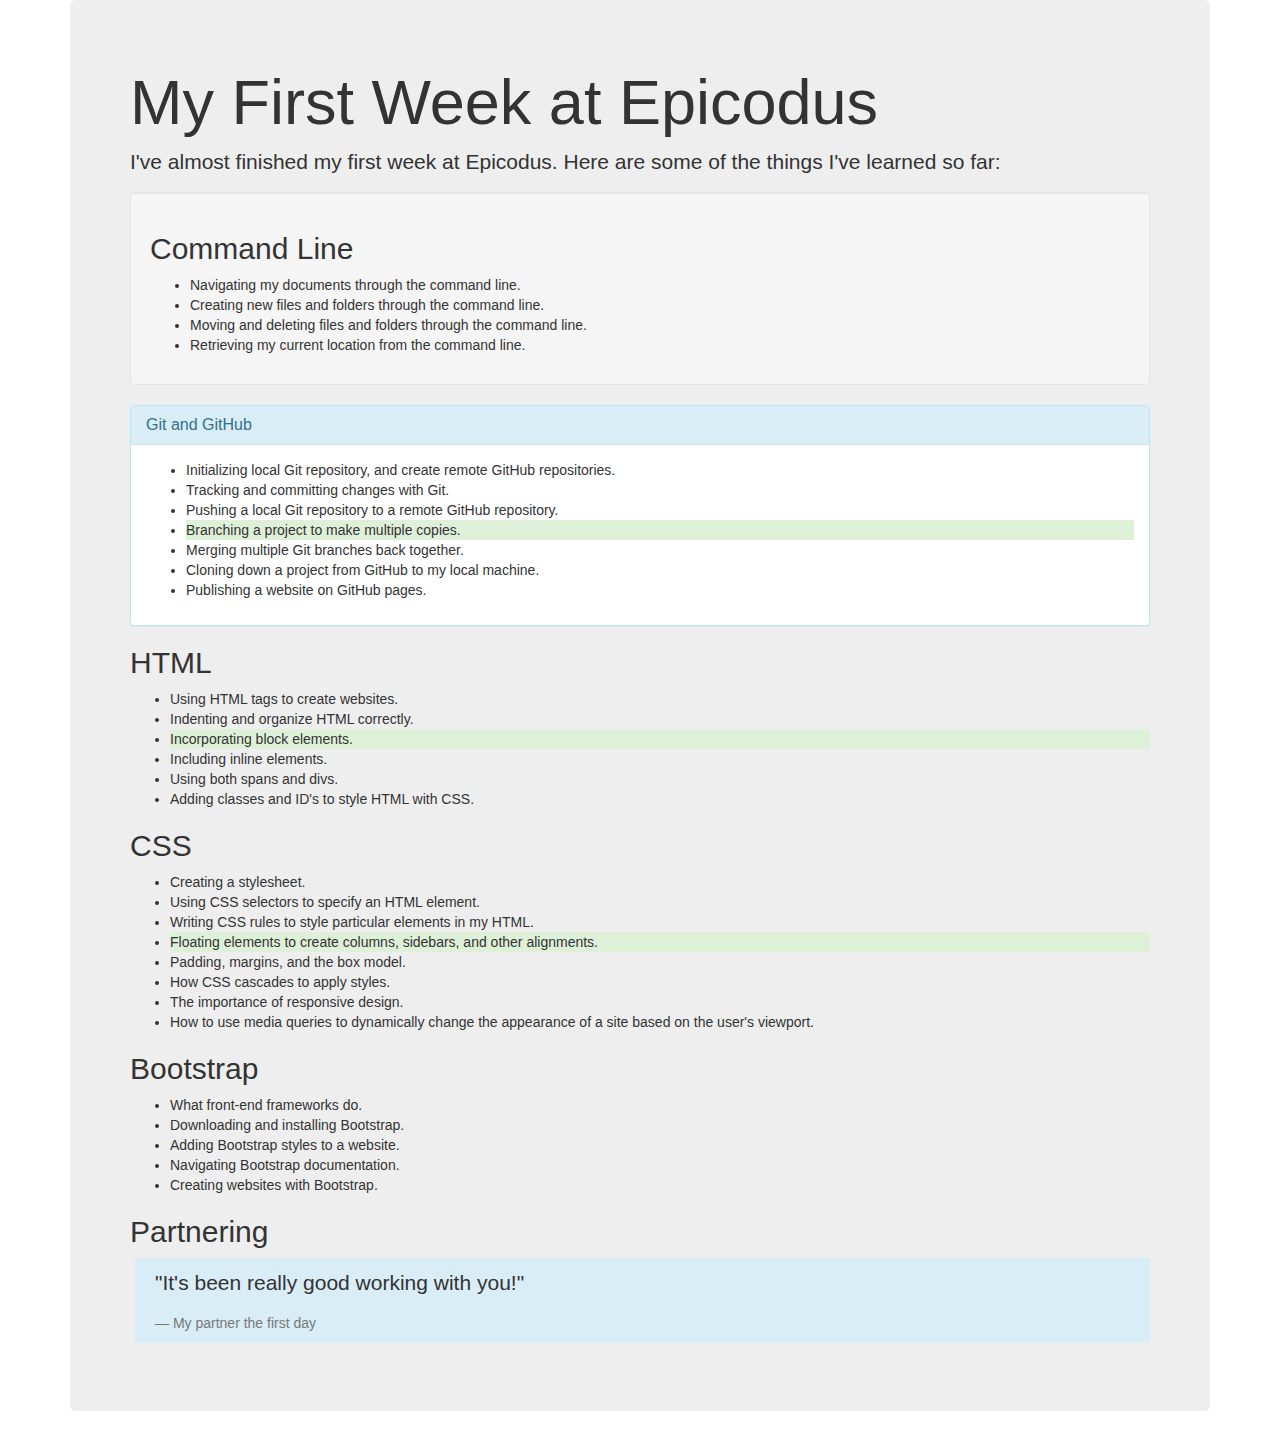
==== index.html @ f160a8d7 "link and create first Bootstrap" ====
<!DOCTYPE html>
<html>
  <head>
    <title>My First Week at Epicodus</title>
    <link href="css/bootstrap.css" rel="stylesheet" type="text/css">
  </head>
  <body>
    <div class="container">
      <div class="jumbotron">
        <h1>My First Week at Epicodus</h1>
        <p>
          I've almost finished my first week at Epicodus. Here are some of the things I've learned so far:
        </p>
        <div class="well">
          <h2>Command Line</h2>
          <ul>
            <li>Navigating my documents through the command line.</li>
            <li>Creating new files and folders through the command line.</li>
            <li>Moving and deleting files and folders through the command line.</li>
            <li>Retrieving my current location from the command line.</li>
          </ul>
        </div>
        <div class="panel panel-info">
          <div class="panel-heading">
            <h2 class="panel-title">Git and GitHub</h2>
          </div>
          <div class="panel-body">
            <ul>
              <li>Initializing local Git repository, and create remote GitHub repositories.</li>
              <li>Tracking and committing changes with Git.</li>
              <li>Pushing a local Git repository to a remote GitHub repository.</li>
              <li class="bg-success">Branching a project to make multiple copies.</li>
              <li>Merging multiple Git branches back together.</li>
              <li>Cloning down a project from GitHub to my local machine.</li>
              <li>Publishing a website on GitHub pages.</li>
            </ul>
          </div>
        </div>
        <h2>HTML</h2>
        <ul>
          <li>Using HTML tags to create websites.</li>
          <li>Indenting and organize HTML correctly.</li>
          <li class="bg-success">Incorporating block elements.</li>
          <li>Including inline elements.</li>
          <li>Using both spans and divs.</li>
          <li>Adding classes and ID's to style HTML with CSS.</li>
        </ul>
        <h2>CSS</h2>
        <ul>
          <li>Creating a stylesheet.</li>
          <li>Using CSS selectors to specify an HTML element.</li>
          <li>Writing CSS rules to style particular elements in my HTML.</li>
          <li class="bg-success">Floating elements to create columns, sidebars, and other alignments.</li>
          <li>Padding, margins, and the box model.</li>
          <li>How CSS cascades to apply styles.</li>
          <li>The importance of responsive design.</li>
          <li>How to use media queries to dynamically change the appearance of a site based on the user's viewport.</li>
        </ul>
        <h2>Bootstrap</h2>
        <ul>
          <li>What front-end frameworks do.</li>
          <li>Downloading and installing Bootstrap.</li>
          <li>Adding Bootstrap styles to a website.</li>
          <li>Navigating Bootstrap documentation.</li>
          <li>Creating websites with Bootstrap.</li>
        </ul>
        <h2>Partnering</h2>
        <blockquote class="bg-info">
          <p>"It's been really good working with you!"</p>
          <footer>My partner the first day</footer>
      </div>
    </div>
  </body>
</html>
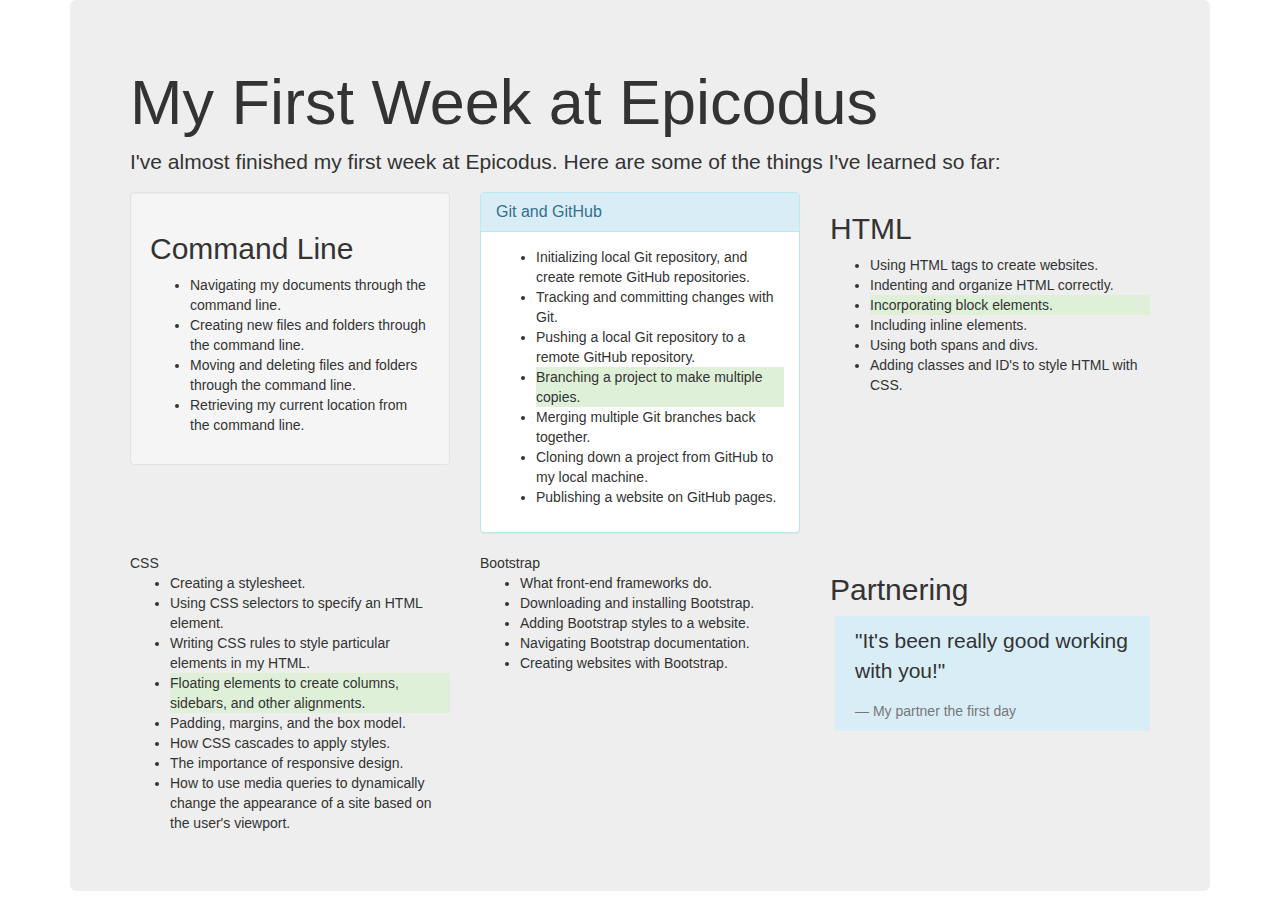
==== commit 596047a4: "add a grid system to bootstrap site" ====
--- a/index.html
+++ b/index.html
@@ -11,63 +11,83 @@
         <p>
           I've almost finished my first week at Epicodus. Here are some of the things I've learned so far:
         </p>
-        <div class="well">
-          <h2>Command Line</h2>
-          <ul>
-            <li>Navigating my documents through the command line.</li>
-            <li>Creating new files and folders through the command line.</li>
-            <li>Moving and deleting files and folders through the command line.</li>
-            <li>Retrieving my current location from the command line.</li>
-          </ul>
-        </div>
-        <div class="panel panel-info">
-          <div class="panel-heading">
-            <h2 class="panel-title">Git and GitHub</h2>
+        <div class="row">
+          <div class="col-md-4">
+            <div class="well">
+              <h2>Command Line</h2>
+              <ul>
+                <li>Navigating my documents through the command line.</li>
+                <li>Creating new files and folders through the command line.</li>
+                <li>Moving and deleting files and folders through the command line.</li>
+                <li>Retrieving my current location from the command line.</li>
+              </ul>
+            </div>
           </div>
-          <div class="panel-body">
+          <div class="col-md-4">
+            <div class="panel panel-info">
+              <div class="panel-heading">
+                <h2 class="panel-title">Git and GitHub</h2>
+              </div>
+              <div class="panel-body">
+                <ul>
+                  <li>Initializing local Git repository, and create remote GitHub repositories.</li>
+                  <li>Tracking and committing changes with Git.</li>
+                  <li>Pushing a local Git repository to a remote GitHub repository.</li>
+                  <li class="bg-success">Branching a project to make multiple copies.</li>
+                  <li>Merging multiple Git branches back together.</li>
+                  <li>Cloning down a project from GitHub to my local machine.</li>
+                  <li>Publishing a website on GitHub pages.</li>
+                </ul>
+              </div>
+            </div>
+          </div>
+
+          <div class="col-md-4">
+            <h2>HTML</h2>
             <ul>
-              <li>Initializing local Git repository, and create remote GitHub repositories.</li>
-              <li>Tracking and committing changes with Git.</li>
-              <li>Pushing a local Git repository to a remote GitHub repository.</li>
-              <li class="bg-success">Branching a project to make multiple copies.</li>
-              <li>Merging multiple Git branches back together.</li>
-              <li>Cloning down a project from GitHub to my local machine.</li>
-              <li>Publishing a website on GitHub pages.</li>
+              <li>Using HTML tags to create websites.</li>
+              <li>Indenting and organize HTML correctly.</li>
+              <li class="bg-success">Incorporating block elements.</li>
+              <li>Including inline elements.</li>
+              <li>Using both spans and divs.</li>
+              <li>Adding classes and ID's to style HTML with CSS.</li>
             </ul>
           </div>
         </div>
-        <h2>HTML</h2>
-        <ul>
-          <li>Using HTML tags to create websites.</li>
-          <li>Indenting and organize HTML correctly.</li>
-          <li class="bg-success">Incorporating block elements.</li>
-          <li>Including inline elements.</li>
-          <li>Using both spans and divs.</li>
-          <li>Adding classes and ID's to style HTML with CSS.</li>
-        </ul>
-        <h2>CSS</h2>
-        <ul>
-          <li>Creating a stylesheet.</li>
-          <li>Using CSS selectors to specify an HTML element.</li>
-          <li>Writing CSS rules to style particular elements in my HTML.</li>
-          <li class="bg-success">Floating elements to create columns, sidebars, and other alignments.</li>
-          <li>Padding, margins, and the box model.</li>
-          <li>How CSS cascades to apply styles.</li>
-          <li>The importance of responsive design.</li>
-          <li>How to use media queries to dynamically change the appearance of a site based on the user's viewport.</li>
-        </ul>
-        <h2>Bootstrap</h2>
-        <ul>
-          <li>What front-end frameworks do.</li>
-          <li>Downloading and installing Bootstrap.</li>
-          <li>Adding Bootstrap styles to a website.</li>
-          <li>Navigating Bootstrap documentation.</li>
-          <li>Creating websites with Bootstrap.</li>
-        </ul>
-        <h2>Partnering</h2>
-        <blockquote class="bg-info">
-          <p>"It's been really good working with you!"</p>
-          <footer>My partner the first day</footer>
+
+
+        <div class="row">
+          <div class="col-md-4"
+            <h2>CSS</h2>
+            <ul>
+              <li>Creating a stylesheet.</li>
+              <li>Using CSS selectors to specify an HTML element.</li>
+              <li>Writing CSS rules to style particular elements in my HTML.</li>
+              <li class="bg-success">Floating elements to create columns, sidebars, and other alignments.</li>
+              <li>Padding, margins, and the box model.</li>
+              <li>How CSS cascades to apply styles.</li>
+              <li>The importance of responsive design.</li>
+              <li>How to use media queries to dynamically change the appearance of a site based on the user's viewport.</li>
+            </ul>
+          </div>
+          <div class="col-md-4"
+            <h2>Bootstrap</h2>
+            <ul>
+              <li>What front-end frameworks do.</li>
+              <li>Downloading and installing Bootstrap.</li>
+              <li>Adding Bootstrap styles to a website.</li>
+              <li>Navigating Bootstrap documentation.</li>
+              <li>Creating websites with Bootstrap.</li>
+            </ul>
+          </div>
+          <div class="col-md-4">
+            <h2>Partnering</h2>
+            <blockquote class="bg-info">
+              <p>"It's been really good working with you!"</p>
+              <footer>My partner the first day</footer>
+            </blockquote>
+          </div>
+        </div>
       </div>
     </div>
   </body>
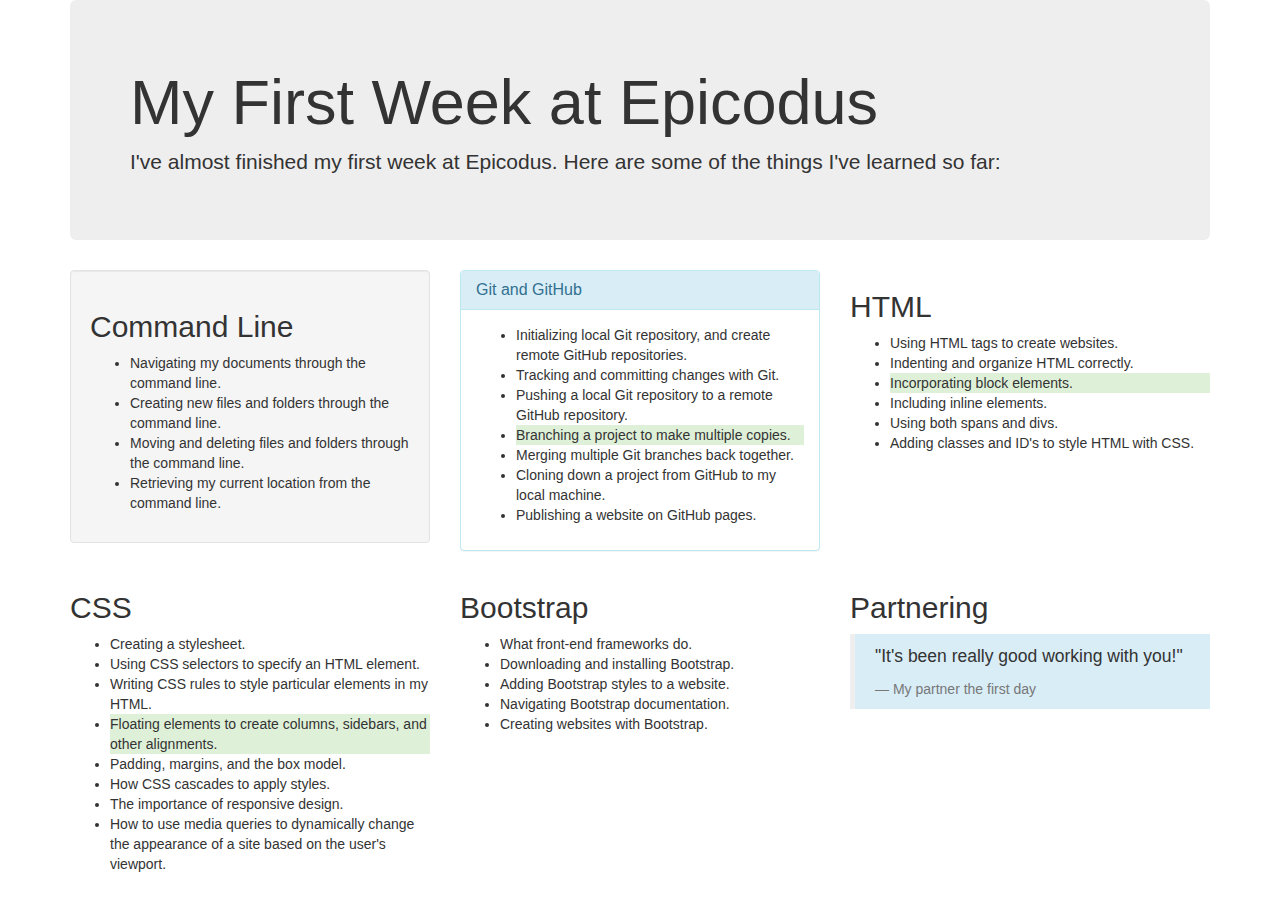
==== commit e5792580: "fix header elements" ====
--- a/index.html
+++ b/index.html
@@ -11,6 +11,7 @@
         <p>
           I've almost finished my first week at Epicodus. Here are some of the things I've learned so far:
         </p>
+      </div>
         <div class="row">
           <div class="col-md-4">
             <div class="well">
@@ -57,7 +58,7 @@
 
 
         <div class="row">
-          <div class="col-md-4"
+          <div class="col-md-4">
             <h2>CSS</h2>
             <ul>
               <li>Creating a stylesheet.</li>
@@ -70,7 +71,7 @@
               <li>How to use media queries to dynamically change the appearance of a site based on the user's viewport.</li>
             </ul>
           </div>
-          <div class="col-md-4"
+          <div class="col-md-4">
             <h2>Bootstrap</h2>
             <ul>
               <li>What front-end frameworks do.</li>
@@ -88,7 +89,6 @@
             </blockquote>
           </div>
         </div>
-      </div>
     </div>
   </body>
 </html>
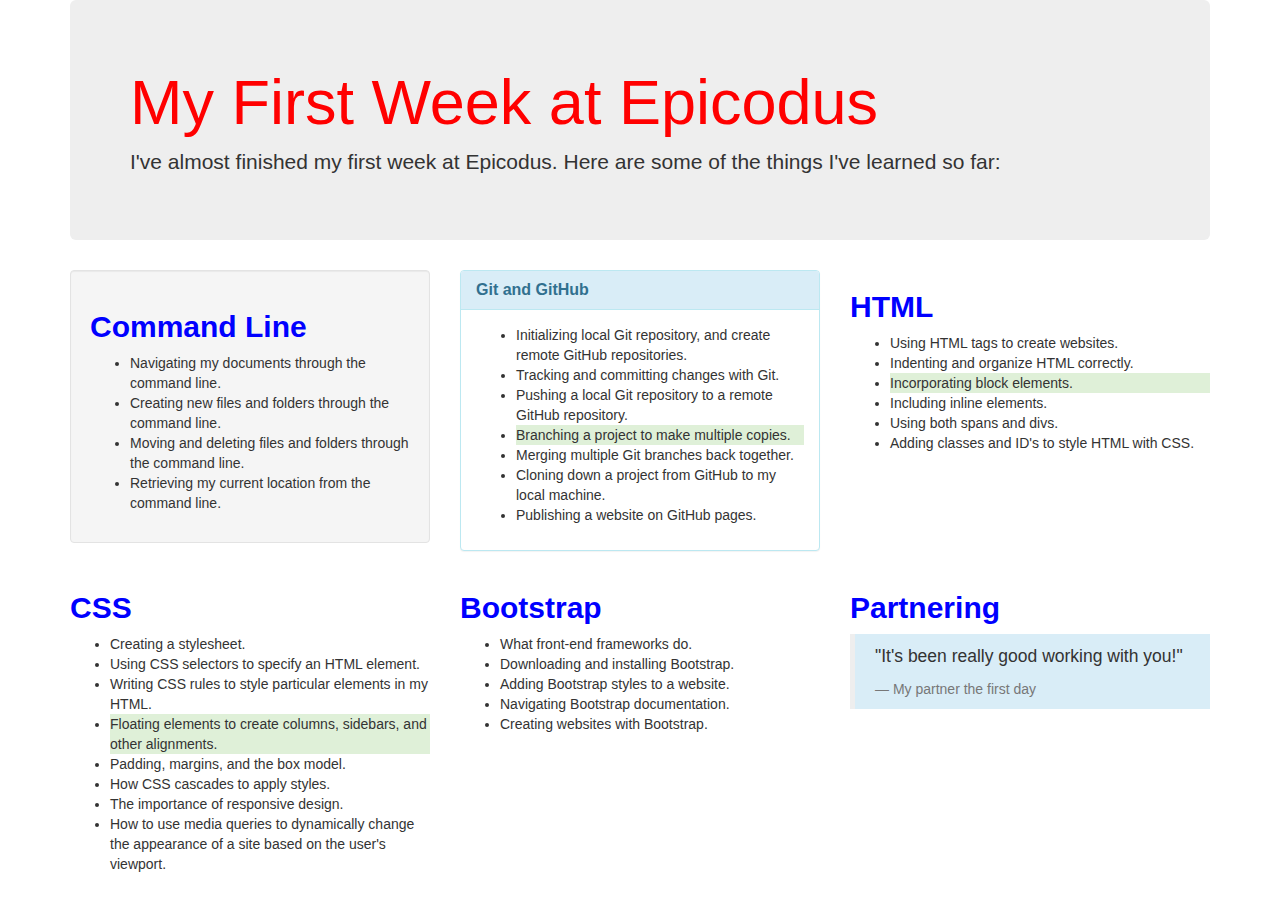
==== commit 53911891: "add grid with 3 columns to show package deals" ====
--- a/index.html
+++ b/index.html
@@ -3,6 +3,7 @@
   <head>
     <title>My First Week at Epicodus</title>
     <link href="css/bootstrap.css" rel="stylesheet" type="text/css">
+    <link href="css/styles.css" rel="stylesheet" type="text/css">
   </head>
   <body>
     <div class="container">
--- a/css/styles.css
+++ b/css/styles.css
@@ -0,0 +1,8 @@
+h2 {
+  color:blue;
+  font-weight: bold;
+}
+
+.jumbotron h1 {
+  color:red;
+}
